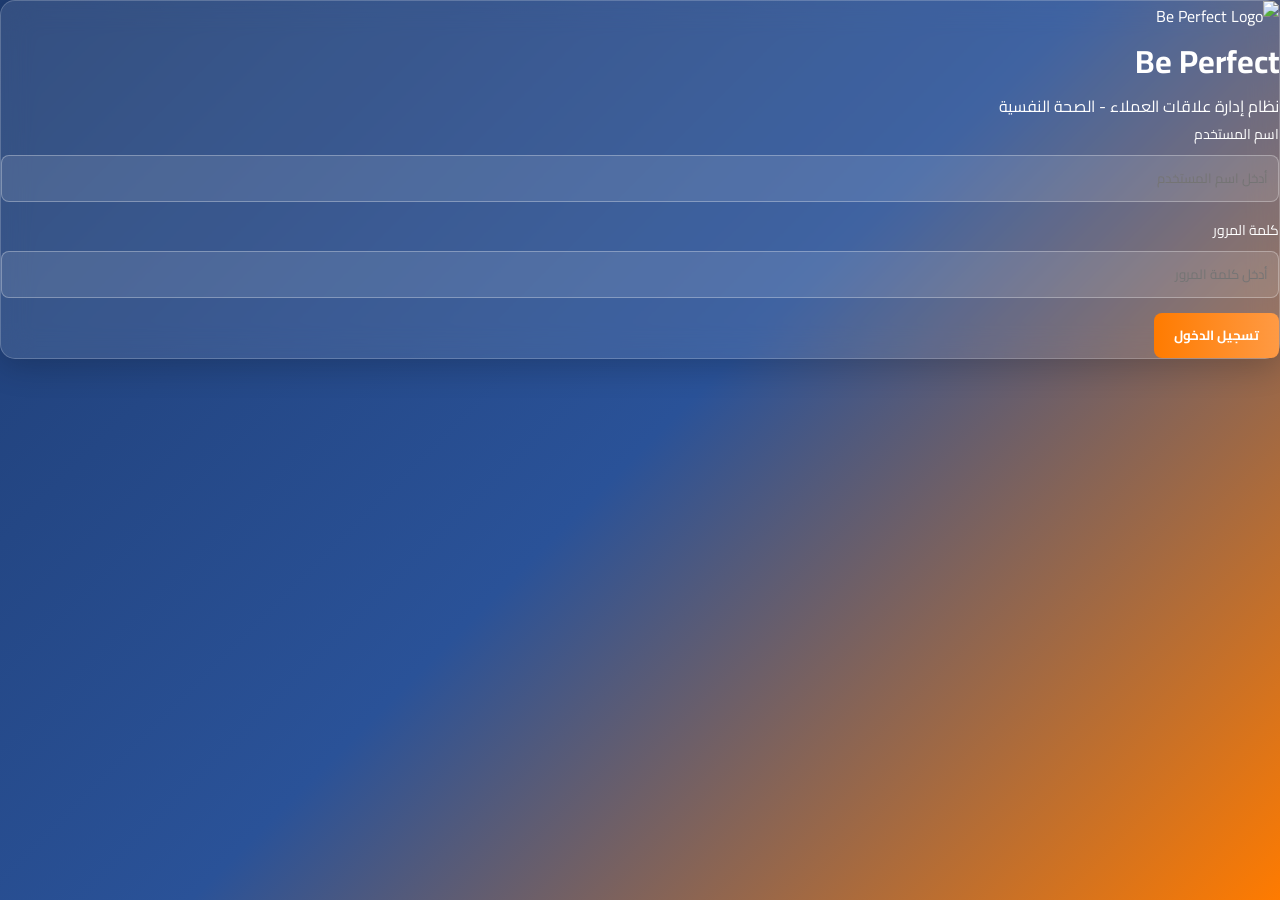
==== index.html @ e30c12ce "Rename Index.html to index.html" ====
<!DOCTYPE html>
<html lang="ar" dir="rtl">
<head>
    <meta charset="UTF-8">
    <meta name="viewport" content="width=device-width, initial-scale=1.0">
    <title>Be Perfect CRM | تسجيل الدخول</title>
    <!-- خطوط جوجل العربية -->
    <link rel="preconnect" href="https://fonts.googleapis.com">
    <link rel="preconnect" href="https://fonts.gstatic.com" crossorigin>
    <link href="https://fonts.googleapis.com/css2?family=Cairo:wght@300;400;600;700&display=swap" rel="stylesheet">
    <link rel="stylesheet" href="style.css">
</head>
<body>

    <!-- حاوية الإشعارات (Toast Notifications) -->
    <div id="toast-container"></div>

    <!-- شاشة تسجيل الدخول -->
    <div class="login-container">
        <div class="glass-card login-box">
            <!-- اللوجو -->
            <div class="logo-area">
                <img src="https://z-cdn-media.chatglm.cn/files/b02aea42-df39-4ec5-b110-91f29f249bc7.png?auth_key=1888782932-80b07c7b1b4b49dba60b080da0409daf-0-38dc30f73cd360e1b3b7d8ec5589ea69" alt="Be Perfect Logo" class="logo">
                <h1>Be Perfect</h1>
                <p class="subtitle">نظام إدارة علاقات العملاء - الصحة النفسية</p>
            </div>

            <!-- نموذج الدخول -->
            <form id="loginForm" class="login-form">
                <div class="input-group">
                    <label for="username">اسم المستخدم</label>
                    <input type="text" id="username" placeholder="أدخل اسم المستخدم" required>
                </div>
                <div class="input-group">
                    <label for="password">كلمة المرور</label>
                    <input type="password" id="password" placeholder="أدخل كلمة المرور" required>
                </div>
                <button type="submit" id="loginBtn" class="btn-primary">
                    <span class="btn-text">تسجيل الدخول</span>
                    <div class="loader" id="loginLoader"></div>
                </button>
            </form>
        </div>
    </div>

    <script src="app.js"></script>
</body>
</html>
---- style.css ----
/* ====== إعدادات عامة ====== */
* { margin: 0; padding: 0; box-sizing: border-box; font-family: 'Cairo', sans-serif; }
body { min-height: 100vh; background: linear-gradient(135deg, #1e3c72 0%, #2a5298 50%, #ff7b00 100%); background-attachment: fixed; color: #fff; }
.dashboard-body { display: flex; flex-direction: column; }

/* ====== تأثير الزجاجية ====== */
.glass-card {
    background: rgba(255, 255, 255, 0.1);
    backdrop-filter: blur(15px); -webkit-backdrop-filter: blur(15px);
    border: 1px solid rgba(255, 255, 255, 0.2);
    border-radius: 15px; box-shadow: 0 8px 32px 0 rgba(0, 0, 0, 0.2);
}

/* ====== شريط التنقل (Topbar) ====== */
.topbar { display: flex; justify-content: space-between; align-items: center; padding: 15px 30px; border-radius: 0 0 20px 20px; margin-bottom: 30px; }
.topbar-right { display: flex; align-items: center; gap: 15px; }
.topbar-logo { width: 40px; border-radius: 50%; }
.topbar-right h2 { font-size: 22px; }
.subtitle-inline { font-size: 14px; opacity: 0.7; font-weight: 300; }
.topbar-left { display: flex; align-items: center; gap: 20px; }
.user-info { display: flex; flex-direction: column; text-align: left; }
.role-badge { font-size: 12px; background: rgba(255, 123, 0, 0.3); padding: 2px 8px; border-radius: 10px; }

/* ====== الأزرار ====== */
.btn-primary { padding: 10px 20px; border: none; border-radius: 8px; background: linear-gradient(to right, #ff7b00, #ff9a44); color: #fff; font-weight: 700; cursor: pointer; transition: all 0.3s; display: flex; justify-content: center; align-items: center; gap: 10px; }
.btn-primary:hover { transform: translateY(-2px); box-shadow: 0 5px 15px rgba(255, 123, 0, 0.4); }
.btn-danger { padding: 8px 20px; border: none; border-radius: 8px; background: linear-gradient(to right, #cb2d3e, #ef473a); color: #fff; cursor: pointer; font-weight: 600; }

/* ====== المحتوى الرئيسي ====== */
.main-content { padding: 0 30px 30px; }
.stats-grid { display: grid; grid-template-columns: repeat(auto-fit, minmax(250px, 1fr)); gap: 20px; margin-bottom: 30px; }
.stat-card { padding: 20px; text-align: center; transition: transform 0.3s; }
.stat-card:hover { transform: translateY(-5px); }
.stat-card h3 { font-size: 16px; opacity: 0.8; font-weight: 400; margin-bottom: 10px; }
.stat-card p { font-size: 32px; font-weight: 700; color: #ff9a44; }

.content-section { padding: 25px; }
.section-header { display: flex; justify-content: space-between; align-items: center; margin-bottom: 20px; flex-wrap: wrap; gap: 15px; }
.section-header h2 { font-size: 20px; }

/* ====== البحث والجداول ====== */
.search-bar { margin-bottom: 20px; }
.search-bar input { width: 100%; padding: 12px; border-radius: 8px; border: 1px solid rgba(255,255,255,0.2); background: rgba(255,255,255,0.1); color: #fff; font-size: 14px; }
.search-bar input::placeholder { color: rgba(255,255,255,0.6); }

.table-container { overflow-x: auto; }
.data-table { width: 100%; border-collapse: collapse; text-align: right; }
.data-table th, .data-table td { padding: 12px 10px; border-bottom: 1px solid rgba(255,255,255,0.1); }
.data-table th { font-weight: 600; opacity: 0.8; }
.data-table tr:hover { background: rgba(255,255,255,0.05); }
.status-badge { padding: 4px 10px; border-radius: 12px; font-size: 12px; }

.empty-state { text-align: center; padding: 40px; opacity: 0.7; }
.pagination { display: flex; justify-content: center; gap: 10px; margin-top: 20px; }
.page-btn { padding: 5px 12px; background: rgba(255,255,255,0.1); border: 1px solid rgba(255,255,255,0.2); border-radius: 5px; cursor: pointer; color: #fff; }
.page-btn.active { background: #ff7b00; border-color: #ff7b00; }

/* ====== النوافذ المنبثقة (Modals) ====== */
.modal-overlay { display: none; position: fixed; top: 0; left: 0; width: 100%; height: 100%; background: rgba(0,0,0,0.6); z-index: 1000; justify-content: center; align-items: center; padding: 20px; }
.modal-overlay.active { display: flex; }
.modal-box { width: 100%; max-width: 600px; padding: 30px; max-height: 90vh; overflow-y: auto; }
.modal-header { display: flex; justify-content: space-between; align-items: center; margin-bottom: 20px; }
.close-modal { background: none; border: none; color: #fff; font-size: 24px; cursor: pointer; }
.form-grid { display: grid; grid-template-columns: 1fr 1fr; gap: 20px; }
.input-group { display: flex; flex-direction: column; margin-bottom: 15px; }
.input-group.full-width { grid-column: 1 / -1; }
.input-group label { margin-bottom: 8px; font-size: 14px; }
.input-group input, .input-group select, .input-group textarea {
    padding: 10px; border-radius: 8px; border: 1px solid rgba(255,255,255,0.3); background: rgba(255,255,255,0.1); color: #fff;
}
.input-group select option { color: #333; }
.input-group textarea { resize: vertical; }

/* ====== الإشعارات ====== */
#toast-container { position: fixed; top: 20px; left: 50%; transform: translateX(-50%); z-index: 9999; width: 90%; max-width: 350px; }
.toast { padding: 15px 20px; margin-bottom: 10px; border-radius: 10px; color: #fff; font-weight: 600; box-shadow: 0 4px 12px rgba(0,0,0,0.2); animation: toastIn 0.3s forwards, toastOut 0.3s 3s forwards; }
.toast.success { background: linear-gradient(to right, #11998e, #38ef7d); }
.toast.error { background: linear-gradient(to right, #cb2d3e, #ef473a); }
.toast.warning { background: linear-gradient(to right, #f12711, #f5af19); }
@keyframes toastIn { from { opacity: 0; transform: translateY(-20px); } to { opacity: 1; transform: translateY(0); } }
@keyframes toastOut { to { opacity: 0; transform: translateY(-20px); } }
.loader { display: none; width: 20px; height: 20px; border: 3px solid rgba(255,255,255,0.3); border-radius: 50%; border-top-color: #fff; animation: spin 1s infinite; }
@keyframes spin { to { transform: rotate(360deg); } }

/* ====== تجاوب الموبايل ====== */
@media (max-width: 768px) {
    .form-grid { grid-template-columns: 1fr; }
    .topbar { padding: 10px 15px; flex-wrap: wrap; }
    .main-content { padding: 0 15px 15px; }
}
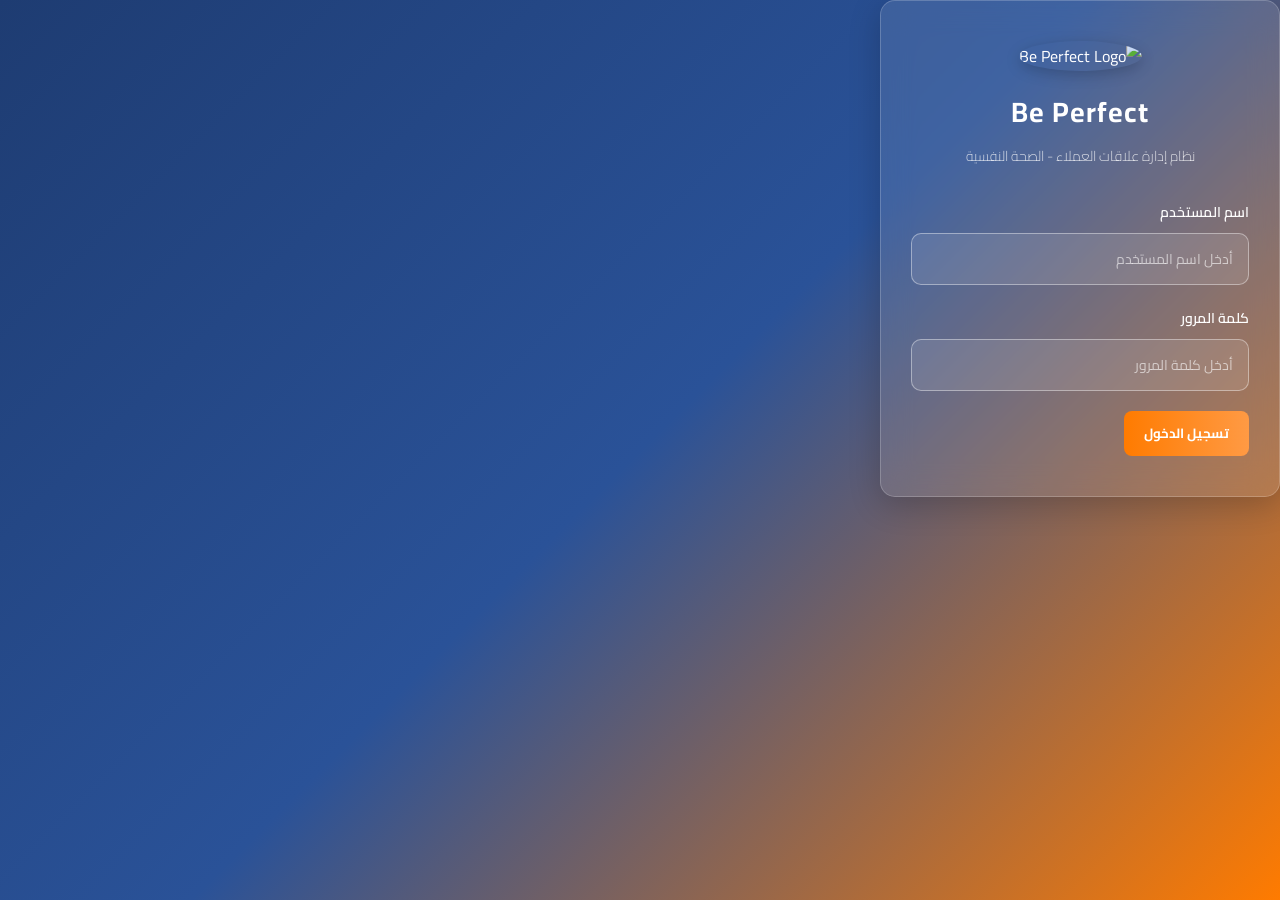
==== commit 4c8611b5: "Change logo image source in index.html Updated logo image source in the login form." ====
--- a/index.html
+++ b/index.html
@@ -20,7 +20,7 @@
         <div class="glass-card login-box">
             <!-- اللوجو -->
             <div class="logo-area">
-                <img src="https://z-cdn-media.chatglm.cn/files/b02aea42-df39-4ec5-b110-91f29f249bc7.png?auth_key=1888782932-80b07c7b1b4b49dba60b080da0409daf-0-38dc30f73cd360e1b3b7d8ec5589ea69" alt="Be Perfect Logo" class="logo">
+                <img src="https://i.ibb.co/77D762Y/image.png" alt="Be Perfect Logo" class="logo">
                 <h1>Be Perfect</h1>
                 <p class="subtitle">نظام إدارة علاقات العملاء - الصحة النفسية</p>
             </div>
--- a/style.css
+++ b/style.css
@@ -11,10 +11,43 @@
     border-radius: 15px; box-shadow: 0 8px 32px 0 rgba(0, 0, 0, 0.2);
 }
 
+/* ====== صندوق تسجيل الدخول ====== */
+.login-box {
+    width: 100%;
+    max-width: 400px;
+    padding: 40px 30px;
+    text-align: center;
+    animation: fadeIn 0.8s ease-out;
+}
+@keyframes fadeIn {
+    from { opacity: 0; transform: translateY(20px); }
+    to { opacity: 1; transform: translateY(0); }
+}
+.logo-area { margin-bottom: 30px; color: #fff; }
+.logo {
+    width: 60px;
+    height: auto;
+    margin-bottom: 15px;
+    border-radius: 50%;
+    box-shadow: 0 4px 15px rgba(0,0,0,0.2);
+}
+.logo-area h1 { font-size: 28px; font-weight: 700; letter-spacing: 1px; }
+.subtitle { font-size: 14px; opacity: 0.8; margin-top: 5px; font-weight: 300; }
+
+/* ====== حقول الإدخال (تسجيل الدخول) ====== */
+.login-form .input-group { margin-bottom: 20px; text-align: right; }
+.login-form .input-group label { display: block; color: #fff; margin-bottom: 8px; font-size: 14px; font-weight: 600; }
+.login-form .input-group input {
+    width: 100%; padding: 12px 15px; border: 1px solid rgba(255, 255, 255, 0.4); border-radius: 10px;
+    background: rgba(255, 255, 255, 0.1); color: #fff; font-size: 14px; transition: all 0.3s ease;
+}
+.login-form .input-group input::placeholder { color: rgba(255, 255, 255, 0.6); }
+.login-form .input-group input:focus { outline: none; background: rgba(255, 255, 255, 0.2); border-color: #ff7b00; box-shadow: 0 0 0 3px rgba(255, 123, 0, 0.2); }
+
 /* ====== شريط التنقل (Topbar) ====== */
 .topbar { display: flex; justify-content: space-between; align-items: center; padding: 15px 30px; border-radius: 0 0 20px 20px; margin-bottom: 30px; }
 .topbar-right { display: flex; align-items: center; gap: 15px; }
-.topbar-logo { width: 40px; border-radius: 50%; }
+.topbar-logo { width: 40px; height: auto; border-radius: 50%; }
 .topbar-right h2 { font-size: 22px; }
 .subtitle-inline { font-size: 14px; opacity: 0.7; font-weight: 300; }
 .topbar-left { display: flex; align-items: center; gap: 20px; }
@@ -87,4 +120,4 @@
     .form-grid { grid-template-columns: 1fr; }
     .topbar { padding: 10px 15px; flex-wrap: wrap; }
     .main-content { padding: 0 15px 15px; }
-}+}
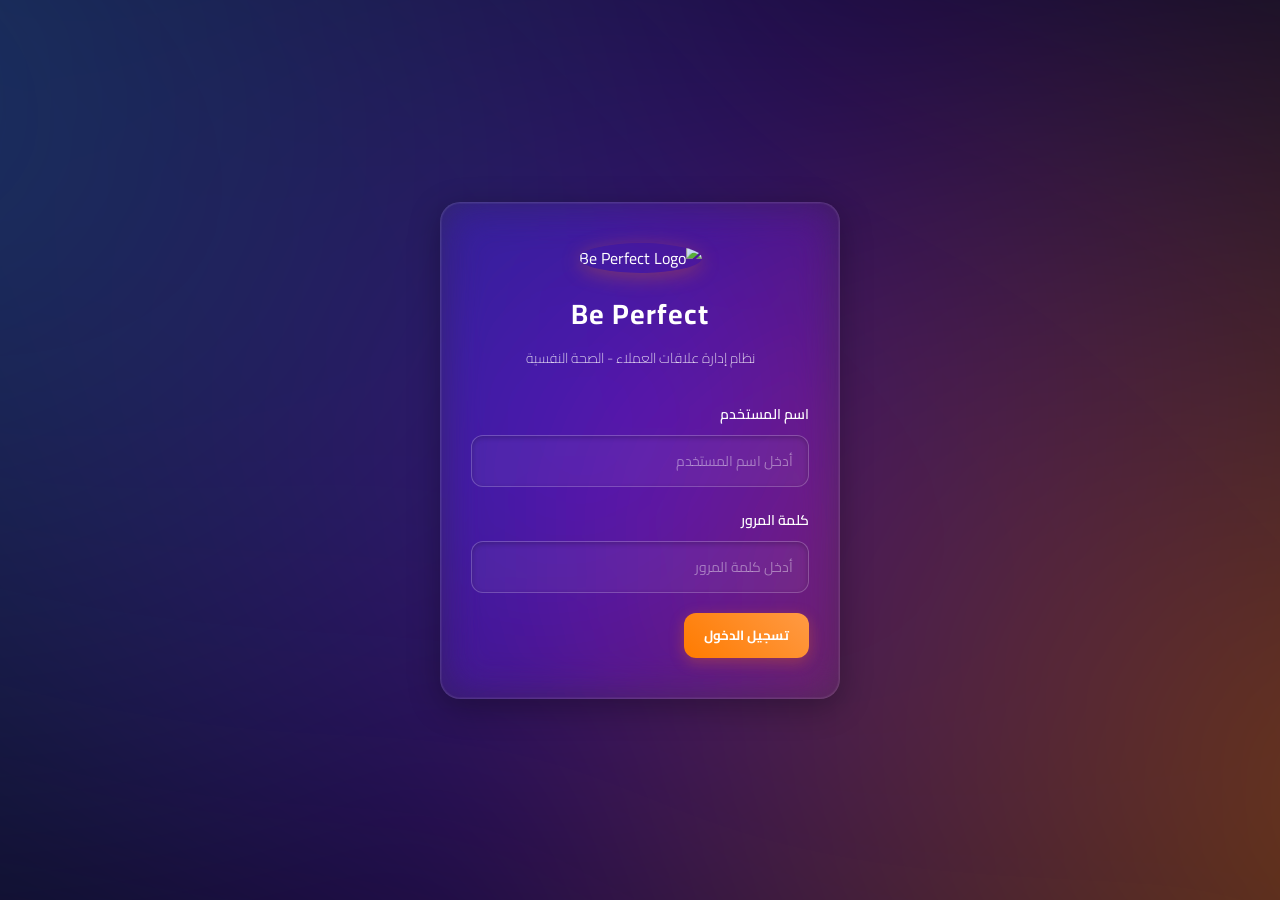
==== commit 53d4215b: "Include Supabase JavaScript library in index.html Added Supabase script to the head section." ====
--- a/index.html
+++ b/index.html
@@ -4,28 +4,21 @@
     <meta charset="UTF-8">
     <meta name="viewport" content="width=device-width, initial-scale=1.0">
     <title>Be Perfect CRM | تسجيل الدخول</title>
-    <!-- خطوط جوجل العربية -->
     <link rel="preconnect" href="https://fonts.googleapis.com">
     <link rel="preconnect" href="https://fonts.gstatic.com" crossorigin>
     <link href="https://fonts.googleapis.com/css2?family=Cairo:wght@300;400;600;700&display=swap" rel="stylesheet">
     <link rel="stylesheet" href="style.css">
+    <script src="https://cdn.jsdelivr.net/npm/@supabase/supabase-js@2"></script>
 </head>
 <body>
-
-    <!-- حاوية الإشعارات (Toast Notifications) -->
     <div id="toast-container"></div>
-
-    <!-- شاشة تسجيل الدخول -->
     <div class="login-container">
         <div class="glass-card login-box">
-            <!-- اللوجو -->
             <div class="logo-area">
                 <img src="https://i.ibb.co/77D762Y/image.png" alt="Be Perfect Logo" class="logo">
                 <h1>Be Perfect</h1>
                 <p class="subtitle">نظام إدارة علاقات العملاء - الصحة النفسية</p>
             </div>
-
-            <!-- نموذج الدخول -->
             <form id="loginForm" class="login-form">
                 <div class="input-group">
                     <label for="username">اسم المستخدم</label>
@@ -42,7 +35,6 @@
             </form>
         </div>
     </div>
-
     <script src="app.js"></script>
 </body>
 </html>
--- a/style.css
+++ b/style.css
@@ -1,51 +1,78 @@
-/* ====== إعدادات عامة ====== */
+/* ====== إعدادات عامة (2026 Spatial UI) ====== */
 * { margin: 0; padding: 0; box-sizing: border-box; font-family: 'Cairo', sans-serif; }
-body { min-height: 100vh; background: linear-gradient(135deg, #1e3c72 0%, #2a5298 50%, #ff7b00 100%); background-attachment: fixed; color: #fff; }
-.dashboard-body { display: flex; flex-direction: column; }
+body { 
+    min-height: 100vh; 
+    background: #0f0c29; 
+    color: #fff; 
+    overflow-x: hidden;
+}
 
-/* ====== تأثير الزجاجية ====== */
+/* خلفية الشفق القطبي المتحركة (Aurora Background) */
+body::before {
+    content: '';
+    position: fixed;
+    top: -50%; left: -50%;
+    width: 200%; height: 200%;
+    background: radial-gradient(circle at 20% 30%, rgba(30, 60, 114, 0.8), transparent 40%), 
+                radial-gradient(circle at 80% 70%, rgba(255, 123, 0, 0.4), transparent 40%),
+                radial-gradient(circle at 50% 50%, rgba(106, 17, 203, 0.5), transparent 50%);
+    z-index: -1;
+    animation: auroraMove 15s ease-in-out infinite alternate;
+    filter: blur(80px);
+}
+
+@keyframes auroraMove {
+    0% { transform: translate(0, 0) scale(1); }
+    50% { transform: translate(-5%, 5%) scale(1.1); }
+    100% { transform: translate(5%, -5%) scale(0.9); }
+}
+
+.dashboard-body { display: flex; flex-direction: column; position: relative; z-index: 1; }
+
+/* ====== تأثير الزجاجية المتطور (Neo-Glassmorphism) ====== */
 .glass-card {
-    background: rgba(255, 255, 255, 0.1);
-    backdrop-filter: blur(15px); -webkit-backdrop-filter: blur(15px);
-    border: 1px solid rgba(255, 255, 255, 0.2);
-    border-radius: 15px; box-shadow: 0 8px 32px 0 rgba(0, 0, 0, 0.2);
+    background: rgba(255, 255, 255, 0.05);
+    backdrop-filter: blur(20px) saturate(180%); 
+    -webkit-backdrop-filter: blur(20px) saturate(180%);
+    border: 1px solid rgba(255, 255, 255, 0.1);
+    border-radius: 20px; 
+    box-shadow: 0 8px 32px 0 rgba(0, 0, 0, 0.3), inset 0 0 0 1px rgba(255,255,255,0.05);
+    transition: all 0.4s cubic-bezier(0.175, 0.885, 0.32, 1.275);
+}
+
+/* تأثير 3D Tilt عند مرور الماوس */
+.glass-card:hover {
+    transform: translateY(-5px) scale(1.01);
+    box-shadow: 0 15px 40px 0 rgba(0, 0, 0, 0.4);
 }
 
 /* ====== صندوق تسجيل الدخول ====== */
-.login-box {
-    width: 100%;
-    max-width: 400px;
-    padding: 40px 30px;
-    text-align: center;
-    animation: fadeIn 0.8s ease-out;
-}
-@keyframes fadeIn {
-    from { opacity: 0; transform: translateY(20px); }
-    to { opacity: 1; transform: translateY(0); }
-}
+.login-container { display: flex; justify-content: center; align-items: center; min-height: 100vh; padding: 20px; }
+.login-box { width: 100%; max-width: 400px; padding: 40px 30px; text-align: center; animation: fadeInUp 1s ease-out; }
+@keyframes fadeInUp { from { opacity: 0; transform: translateY(30px); } to { opacity: 1; transform: translateY(0); } }
 .logo-area { margin-bottom: 30px; color: #fff; }
-.logo {
-    width: 60px;
-    height: auto;
-    margin-bottom: 15px;
-    border-radius: 50%;
-    box-shadow: 0 4px 15px rgba(0,0,0,0.2);
-}
+.logo { width: 80px; height: auto; margin-bottom: 15px; border-radius: 50%; box-shadow: 0 4px 20px rgba(255,123,0,0.3); }
 .logo-area h1 { font-size: 28px; font-weight: 700; letter-spacing: 1px; }
 .subtitle { font-size: 14px; opacity: 0.8; margin-top: 5px; font-weight: 300; }
 
-/* ====== حقول الإدخال (تسجيل الدخول) ====== */
-.login-form .input-group { margin-bottom: 20px; text-align: right; }
-.login-form .input-group label { display: block; color: #fff; margin-bottom: 8px; font-size: 14px; font-weight: 600; }
-.login-form .input-group input {
-    width: 100%; padding: 12px 15px; border: 1px solid rgba(255, 255, 255, 0.4); border-radius: 10px;
-    background: rgba(255, 255, 255, 0.1); color: #fff; font-size: 14px; transition: all 0.3s ease;
+/* ====== حقول الإدخال (Neumorphic Glass) ====== */
+.login-form .input-group, .modal-form .input-group { margin-bottom: 20px; text-align: right; }
+.modal-form .input-group { margin-bottom: 15px; }
+.input-group label { display: block; color: #fff; margin-bottom: 8px; font-size: 14px; font-weight: 600; }
+.input-group input, .input-group select, .input-group textarea {
+    width: 100%; padding: 12px 15px; border: 1px solid rgba(255, 255, 255, 0.2); border-radius: 12px;
+    background: rgba(255, 255, 255, 0.05); color: #fff; font-size: 14px; transition: all 0.3s ease;
+    box-shadow: inset 0 2px 5px rgba(0,0,0,0.2);
 }
-.login-form .input-group input::placeholder { color: rgba(255, 255, 255, 0.6); }
-.login-form .input-group input:focus { outline: none; background: rgba(255, 255, 255, 0.2); border-color: #ff7b00; box-shadow: 0 0 0 3px rgba(255, 123, 0, 0.2); }
+.input-group input::placeholder, .input-group textarea::placeholder { color: rgba(255, 255, 255, 0.4); }
+.input-group input:focus, .input-group select:focus, .input-group textarea:focus { 
+    outline: none; background: rgba(255, 255, 255, 0.1); border-color: #ff7b00; 
+    box-shadow: 0 0 0 3px rgba(255, 123, 0, 0.2), inset 0 2px 5px rgba(0,0,0,0.1); 
+}
+.input-group select option { color: #333; }
 
 /* ====== شريط التنقل (Topbar) ====== */
-.topbar { display: flex; justify-content: space-between; align-items: center; padding: 15px 30px; border-radius: 0 0 20px 20px; margin-bottom: 30px; }
+.topbar { display: flex; justify-content: space-between; align-items: center; padding: 15px 30px; border-radius: 0 0 20px 20px; margin-bottom: 30px; position: relative; z-index: 1000; }
 .topbar-right { display: flex; align-items: center; gap: 15px; }
 .topbar-logo { width: 40px; height: auto; border-radius: 50%; }
 .topbar-right h2 { font-size: 22px; }
@@ -54,18 +81,24 @@
 .user-info { display: flex; flex-direction: column; text-align: left; }
 .role-badge { font-size: 12px; background: rgba(255, 123, 0, 0.3); padding: 2px 8px; border-radius: 10px; }
 
-/* ====== الأزرار ====== */
-.btn-primary { padding: 10px 20px; border: none; border-radius: 8px; background: linear-gradient(to right, #ff7b00, #ff9a44); color: #fff; font-weight: 700; cursor: pointer; transition: all 0.3s; display: flex; justify-content: center; align-items: center; gap: 10px; }
-.btn-primary:hover { transform: translateY(-2px); box-shadow: 0 5px 15px rgba(255, 123, 0, 0.4); }
-.btn-danger { padding: 8px 20px; border: none; border-radius: 8px; background: linear-gradient(to right, #cb2d3e, #ef473a); color: #fff; cursor: pointer; font-weight: 600; }
+/* ====== الأزرار (Liquid Buttons) ====== */
+.btn-primary { 
+    padding: 10px 20px; border: none; border-radius: 12px; 
+    background: linear-gradient(45deg, #ff7b00, #ff9a44); color: #fff; font-weight: 700; cursor: pointer; 
+    transition: all 0.3s ease; display: flex; justify-content: center; align-items: center; gap: 10px; 
+    box-shadow: 0 4px 15px rgba(255, 123, 0, 0.3);
+}
+.btn-primary:hover { transform: translateY(-2px) scale(1.02); box-shadow: 0 6px 20px rgba(255, 123, 0, 0.5); }
+.btn-primary:active { transform: scale(0.98); }
+.btn-danger { padding: 8px 20px; border: none; border-radius: 12px; background: linear-gradient(45deg, #cb2d3e, #ef473a); color: #fff; cursor: pointer; font-weight: 600; box-shadow: 0 4px 15px rgba(239, 71, 58, 0.3); }
 
 /* ====== المحتوى الرئيسي ====== */
-.main-content { padding: 0 30px 30px; }
+.main-content { padding: 0 30px 30px; position: relative; z-index: 1; }
 .stats-grid { display: grid; grid-template-columns: repeat(auto-fit, minmax(250px, 1fr)); gap: 20px; margin-bottom: 30px; }
-.stat-card { padding: 20px; text-align: center; transition: transform 0.3s; }
-.stat-card:hover { transform: translateY(-5px); }
+.stat-card { padding: 20px; text-align: center; }
+.stat-card:hover { transform: translateY(-5px) scale(1.02); }
 .stat-card h3 { font-size: 16px; opacity: 0.8; font-weight: 400; margin-bottom: 10px; }
-.stat-card p { font-size: 32px; font-weight: 700; color: #ff9a44; }
+.stat-card p { font-size: 32px; font-weight: 700; color: #ff9a44; text-shadow: 0 2px 10px rgba(255,154,68,0.3); }
 
 .content-section { padding: 25px; }
 .section-header { display: flex; justify-content: space-between; align-items: center; margin-bottom: 20px; flex-wrap: wrap; gap: 15px; }
@@ -73,46 +106,49 @@
 
 /* ====== البحث والجداول ====== */
 .search-bar { margin-bottom: 20px; }
-.search-bar input { width: 100%; padding: 12px; border-radius: 8px; border: 1px solid rgba(255,255,255,0.2); background: rgba(255,255,255,0.1); color: #fff; font-size: 14px; }
-.search-bar input::placeholder { color: rgba(255,255,255,0.6); }
-
+.search-bar input { width: 100%; padding: 12px; border-radius: 12px; border: 1px solid rgba(255,255,255,0.1); background: rgba(255,255,255,0.05); color: #fff; font-size: 14px; box-shadow: inset 0 2px 5px rgba(0,0,0,0.2); }
+.search-bar input::placeholder { color: rgba(255,255,255,0.4); }
 .table-container { overflow-x: auto; }
 .data-table { width: 100%; border-collapse: collapse; text-align: right; }
-.data-table th, .data-table td { padding: 12px 10px; border-bottom: 1px solid rgba(255,255,255,0.1); }
+.data-table th, .data-table td { padding: 12px 10px; border-bottom: 1px solid rgba(255,255,255,0.05); }
 .data-table th { font-weight: 600; opacity: 0.8; }
-.data-table tr:hover { background: rgba(255,255,255,0.05); }
-.status-badge { padding: 4px 10px; border-radius: 12px; font-size: 12px; }
+.data-table tr { transition: all 0.3s ease; }
+.data-table tr:hover { background: rgba(255,255,255,0.03); transform: scale(1.01); }
+.status-badge { padding: 4px 10px; border-radius: 12px; font-size: 12px; font-weight: 600; }
+.empty-state { text-align: center; padding: 40px; opacity: 0.5; }
+.pagination { display: flex; justify-content: center; gap: 10px; margin-top: 20px; }
+.page-btn { padding: 5px 12px; background: rgba(255,255,255,0.05); border: 1px solid rgba(255,255,255,0.1); border-radius: 8px; cursor: pointer; color: #fff; transition: all 0.3s; }
+.page-btn:hover { background: rgba(255,255,255,0.1); }
+.page-btn.active { background: #ff7b00; border-color: #ff7b00; box-shadow: 0 2px 10px rgba(255,123,0,0.3); }
 
-.empty-state { text-align: center; padding: 40px; opacity: 0.7; }
-.pagination { display: flex; justify-content: center; gap: 10px; margin-top: 20px; }
-.page-btn { padding: 5px 12px; background: rgba(255,255,255,0.1); border: 1px solid rgba(255,255,255,0.2); border-radius: 5px; cursor: pointer; color: #fff; }
-.page-btn.active { background: #ff7b00; border-color: #ff7b00; }
+/* ====== النوافذ المنبثقة (Fluid Modals) ====== */
+.modal-overlay { display: none; position: fixed; top: 0; left: 0; width: 100%; height: 100%; background: rgba(0,0,0,0.7); backdrop-filter: blur(5px); z-index: 1000; justify-content: center; align-items: center; padding: 20px; animation: fadeIn 0.3s ease; }
+.modal-overlay.active { display: flex; }
+@keyframes fadeIn { from { opacity: 0; } to { opacity: 1; } }
+.modal-box { width: 100%; max-width: 600px; padding: 30px; max-height: 90vh; overflow-y: auto; animation: slideInUp 0.4s cubic-bezier(0.175, 0.885, 0.32, 1.275); border-radius: 20px; }
+@keyframes slideInUp { from { transform: translateY(50px) scale(0.9); opacity: 0; } to { transform: translateY(0) scale(1); opacity: 1; } }
+.modal-header { display: flex; justify-content: space-between; align-items: center; margin-bottom: 20px; }
+.close-modal { background: rgba(255,255,255,0.1); border: none; color: #fff; font-size: 24px; cursor: pointer; width: 35px; height: 35px; border-radius: 50%; transition: all 0.3s; display: flex; align-items: center; justify-content: center; }
+.close-modal:hover { background: rgba(255,80,80,0.3); transform: rotate(90deg); }
+.form-grid { display: grid; grid-template-columns: 1fr 1fr; gap: 20px; }
+.input-group.full-width { grid-column: 1 / -1; }
 
-/* ====== النوافذ المنبثقة (Modals) ====== */
-.modal-overlay { display: none; position: fixed; top: 0; left: 0; width: 100%; height: 100%; background: rgba(0,0,0,0.6); z-index: 1000; justify-content: center; align-items: center; padding: 20px; }
-.modal-overlay.active { display: flex; }
-.modal-box { width: 100%; max-width: 600px; padding: 30px; max-height: 90vh; overflow-y: auto; }
-.modal-header { display: flex; justify-content: space-between; align-items: center; margin-bottom: 20px; }
-.close-modal { background: none; border: none; color: #fff; font-size: 24px; cursor: pointer; }
-.form-grid { display: grid; grid-template-columns: 1fr 1fr; gap: 20px; }
-.input-group { display: flex; flex-direction: column; margin-bottom: 15px; }
-.input-group.full-width { grid-column: 1 / -1; }
-.input-group label { margin-bottom: 8px; font-size: 14px; }
-.input-group input, .input-group select, .input-group textarea {
-    padding: 10px; border-radius: 8px; border: 1px solid rgba(255,255,255,0.3); background: rgba(255,255,255,0.1); color: #fff;
-}
-.input-group select option { color: #333; }
-.input-group textarea { resize: vertical; }
+/* ====== الإشعارات والتنبيهات ====== */
+.notif-container { position: relative; z-index: 1001; }
+.notif-badge { position: absolute; top: -5px; left: -5px; background: #ff3b3b; color: white; border-radius: 50%; width: 20px; height: 20px; display: none; justify-content: center; align-items: center; font-size: 11px; font-weight: bold; box-shadow: 0 0 10px rgba(255,59,59,0.5); }
+.notif-dropdown { position: absolute; top: 50px; left: 0; width: 300px; background: rgba(40, 40, 70, 0.95); backdrop-filter: blur(20px); border: 1px solid rgba(255,255,255,0.1); border-radius: 15px; z-index: 2000; display: none; max-height: 400px; overflow-y: auto; box-shadow: 0 10px 30px rgba(0,0,0,0.3); }
+.notif-item { padding: 12px; border-bottom: 1px solid rgba(255,255,255,0.05); font-size: 14px; transition: all 0.3s; }
+.notif-item:hover { background: rgba(255,255,255,0.05); }
+.notif-item.unread { background: rgba(95, 211, 110, 0.05); }
 
-/* ====== الإشعارات ====== */
 #toast-container { position: fixed; top: 20px; left: 50%; transform: translateX(-50%); z-index: 9999; width: 90%; max-width: 350px; }
-.toast { padding: 15px 20px; margin-bottom: 10px; border-radius: 10px; color: #fff; font-weight: 600; box-shadow: 0 4px 12px rgba(0,0,0,0.2); animation: toastIn 0.3s forwards, toastOut 0.3s 3s forwards; }
-.toast.success { background: linear-gradient(to right, #11998e, #38ef7d); }
-.toast.error { background: linear-gradient(to right, #cb2d3e, #ef473a); }
-.toast.warning { background: linear-gradient(to right, #f12711, #f5af19); }
-@keyframes toastIn { from { opacity: 0; transform: translateY(-20px); } to { opacity: 1; transform: translateY(0); } }
+.toast { padding: 15px 20px; margin-bottom: 10px; border-radius: 12px; color: #fff; font-weight: 600; box-shadow: 0 8px 20px rgba(0,0,0,0.3); animation: toastIn 0.4s cubic-bezier(0.175, 0.885, 0.32, 1.275) forwards, toastOut 0.3s 3s forwards; }
+.toast.success { background: linear-gradient(45deg, #11998e, #38ef7d); }
+.toast.error { background: linear-gradient(45deg, #cb2d3e, #ef473a); }
+.toast.warning { background: linear-gradient(45deg, #f12711, #f5af19); }
+@keyframes toastIn { from { opacity: 0; transform: translateY(-30px) scale(0.8); } to { opacity: 1; transform: translateY(0) scale(1); } }
 @keyframes toastOut { to { opacity: 0; transform: translateY(-20px); } }
-.loader { display: none; width: 20px; height: 20px; border: 3px solid rgba(255,255,255,0.3); border-radius: 50%; border-top-color: #fff; animation: spin 1s infinite; }
+.loader { display: none; width: 20px; height: 20px; border: 3px solid rgba(255,255,255,0.2); border-radius: 50%; border-top-color: #fff; animation: spin 1s infinite; }
 @keyframes spin { to { transform: rotate(360deg); } }
 
 /* ====== تجاوب الموبايل ====== */
@@ -120,4 +156,6 @@
     .form-grid { grid-template-columns: 1fr; }
     .topbar { padding: 10px 15px; flex-wrap: wrap; }
     .main-content { padding: 0 15px 15px; }
+    .topbar-left { gap: 10px; }
+    .btn-primary { padding: 8px 15px; font-size: 14px; }
 }
